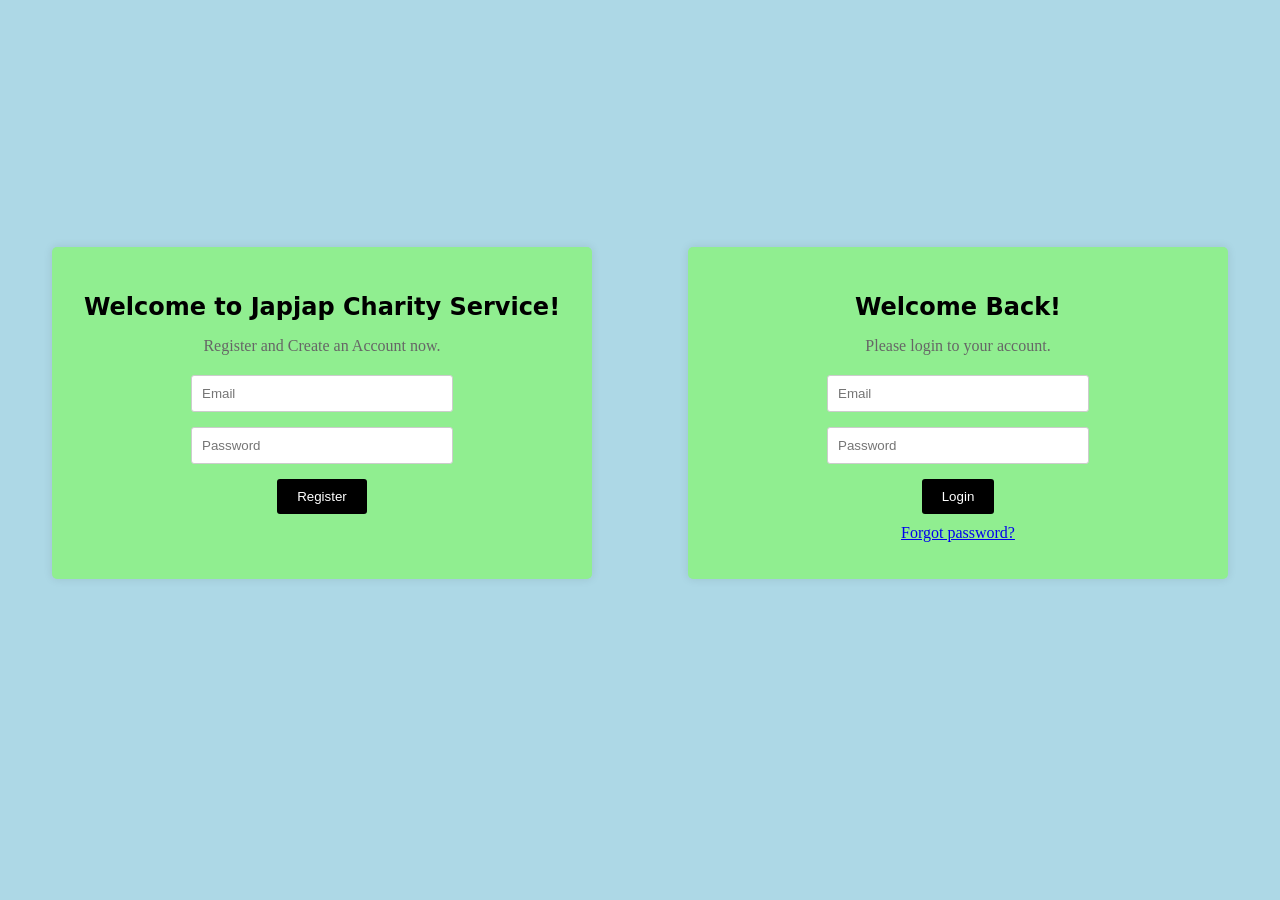
==== index.html @ 315a88d1 "Add files via upload" ====
<!DOCTYPE html>
<html lang="en">
<head>
    <meta charset="UTF-8">
    <meta name="viewport" content="width=device-width, initial-scale=1.0">
    <title>Registration Page</title>
    <link rel="stylesheet" href="formss.css">
</head>
<body>
    <div class="forms">
        <div class="container">
            <h1 class="regTitle">Welcome to Japjap Charity Service!</h1>
            <p class="reg">Register and Create an Account now.</p>
            <form action="register.php" method="post">
                <input type="email" id="email" name="email" required placeholder="Email">
                <br>
                <input type="password" id="password" name="password" required placeholder="Password">
                <br>
                <button type="submit" class="regButton">Register</button>
            </form>
        </div>
    
        <br>
    
        <div class="containerr">
            <h1 class="regTitle">Welcome Back!</h1>
            <p class="reg">Please login to your account.</p>
            <form action="login.php" method="post">
                <input type="email" id="email" name="email" required placeholder="Email">
                <br>
                <input type="password" id="password" name="password" required placeholder="Password">
                <br>
                <button type="submit" class="regButton">Login</button>
            </form>
            <a href="#">Forgot password?</a>
        </div>
    </div>
   
</body>
</html>
---- formss.css ----
@import url('https://fonts.googleapis.com/css2?family=Montserrat:ital,wght@0,100..900;1,100..900&display=swap');
body{
    background-color: #ADD8E6;
}

.forms {
    display: flex;
    gap: 3rem;
    justify-content: center;
    align-items: center;
    height: 90vh;   
}
.container {
    background-color: lightgreen;
    padding: 30px 30px 30px 30px;
    border-radius: 5px;
    box-shadow: 0 0 10px rgba(0, 0, 0, 0.1);
    text-align: center;
    width: 30rem;
    height: 17rem;
}

.regTitle {
    font-size: 24px;
    margin-bottom: 15px;
    font-family: system-ui, -apple-system, BlinkMacSystemFont, 'Segoe UI', Roboto, Oxygen, Ubuntu, Cantarell, 'Open Sans', 'Helvetica Neue', sans-serif;
}

.reg {
    color: #666;
    margin-bottom: 20px;
}

input[type="email"],
input[type="password"] {
    width: 50%;
    padding: 10px;
    border: 1px solid #ccc;
    border-radius: 3px;
    margin-bottom: 15px;
}

.regButton {
    background-color: black;
    color: white;
    padding: 10px 20px;
    border: none;
    border-radius: 3px;
    cursor: pointer;
    margin-bottom: 10px;
}

button:hover {
    background-color: white;
    color: black;
}

.containerr {
    background-color: lightgreen;
    padding: 30px;
    border-radius: 5px;
    box-shadow: 0 0 10px rgba(0, 0, 0, 0.1);
    text-align: center;
    width: 30rem;
    height: 17rem;
}
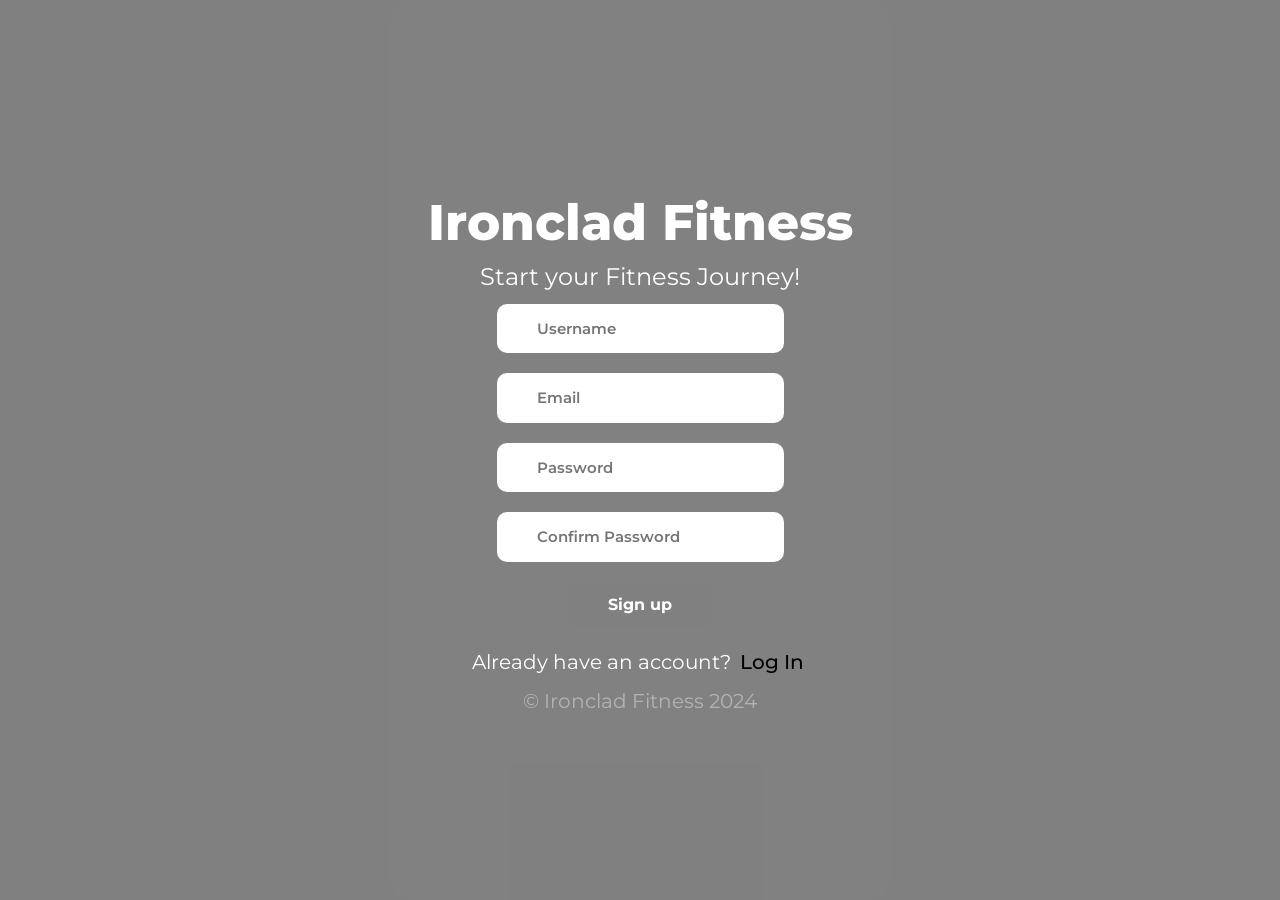
==== commit 42bde735: "Update and rename register.html to index.html" ====
--- a/index.html
+++ b/index.html
@@ -1,40 +1,132 @@
 <!DOCTYPE html>
 <html lang="en">
 <head>
-    <meta charset="UTF-8">
-    <meta name="viewport" content="width=device-width, initial-scale=1.0">
-    <title>Registration Page</title>
-    <link rel="stylesheet" href="formss.css">
+  <meta charset="UTF-8">
+  <meta name="viewport" content="width=device-width, initial-scale=1.0">
+  <title>Ironclad | Register</title>
+
+  <link rel="stylesheet" href="https://maxcdn.bootstrapcdn.com/bootstrap/3.4.1/css/bootstrap.min.css">
+  <script src="https://ajax.googleapis.com/ajax/libs/jquery/3.7.1/jquery.min.js"></script>
+  <script src="https://maxcdn.bootstrapcdn.com/bootstrap/3.4.1/js/bootstrap.min.js"></script>
+
+  <link rel="preconnect" href="https://fonts.googleapis.com">
+    <link rel="preconnect" href="https://fonts.gstatic.com" crossorigin>
+    <link href="https://fonts.googleapis.com/css2?family=Montserrat:ital,wght@0,100..900;1,100..900&display=swap" rel="stylesheet">
+
+    <link rel="shortcut icon" type="image/x-icon" href="favicon-16x16.png">
+
+  <style>
+    html {
+      background-image: url("assets/ironclade.png");
+      background-size: contain;
+      background-color: gray;
+      background-blend-mode: multiply;
+    }
+
+    body {
+      background-color: rgba(0,0,0,0);
+    }
+
+    h1, p {
+      color: white;
+    }
+
+    .container {
+      display: flex;
+      justify-content: center;
+      align-items: center;
+      height: 100vh; /* Set container height to 100 viewport height */
+      width: 50rem;
+      background-color: rgba(128,128,128,0.3);
+      border-radius: 2rem;
+    }
+
+    #email, #password, #text {
+        padding: 1.4rem 4rem;
+        font-size: 1.5rem;
+        font-family: Montserrat;
+        font-weight: 600;
+        border-radius: 10px;
+        border: none;
+    }
+
+    h1, p {
+        font-family: Montserrat;
+    }
+
+    h1 {
+        font-weight: 800;
+        font-size: 5rem;
+    }
+
+    .regTitle{
+        font-size: 2.4rem;
+    }
+
+    p {
+        font-size: 2rem;
+    }
+    
+    .btn-success {
+        padding: 1.2rem 4rem;
+        font-family: Montserrat;
+        font-weight: 700;
+        font-size: 1.6rem;
+
+        background-color: gray;
+        border: none;
+        border-radius: 1.6rem;
+
+    }
+
+    .btn-success:hover {
+      background-color: white;
+      color: gray;
+    }
+
+    .btn-success:active {
+      opacity: 0.6;
+    }
+
+    mark {
+        cursor: pointer;
+        background-color: rgba(0,0,0,0);
+        color: black;
+        font-weight: 500;
+    }
+
+    .trademark {
+      opacity: 0.4;
+    }
+
+    
+
+  </style>
 </head>
 <body>
-    <div class="forms">
-        <div class="container">
-            <h1 class="regTitle">Welcome to Japjap Charity Service!</h1>
-            <p class="reg">Register and Create an Account now.</p>
-            <form action="register.php" method="post">
-                <input type="email" id="email" name="email" required placeholder="Email">
-                <br>
-                <input type="password" id="password" name="password" required placeholder="Password">
-                <br>
-                <button type="submit" class="regButton">Register</button>
-            </form>
-        </div>
-    
-        <br>
-    
-        <div class="containerr">
-            <h1 class="regTitle">Welcome Back!</h1>
-            <p class="reg">Please login to your account.</p>
-            <form action="login.php" method="post">
-                <input type="email" id="email" name="email" required placeholder="Email">
-                <br>
-                <input type="password" id="password" name="password" required placeholder="Password">
-                <br>
-                <button type="submit" class="regButton">Login</button>
-            </form>
-            <a href="#">Forgot password?</a>
-        </div>
+  <div class="container">
+    <div class="col-lg-12 d-flex justify-content-center text-center">
+      <div class="text-overlay">
+        <h1>Ironclad Fitness</h1>
+        <p class="regTitle">Start your Fitness Journey!</p>
+        <form action="register.php" method="post">
+            <input type="text" id="text" name="text" required placeholder="Username">
+          <br><br>
+          <input type="email" id="email" name="email" required placeholder="Email">
+          <br><br>
+          <input type="password" id="password" name="password" required placeholder="Password">
+          <br><br>
+          <input type="password" id="password" name="password" required placeholder="Confirm Password">
+          <br><br>
+          <a href="index.html"><button class="btn-success">Sign up</button></a>
+          <br><br>
+        </form>
+
+        <p>Already have an account? <a href="loginpage.html"><mark>Log In</mark></a></p>
+        <P class="trademark">&#169 Ironclad Fitness 2024</P>
+      </div>
     </div>
-   
+  </div>
+
 </body>
-</html>+</html>
